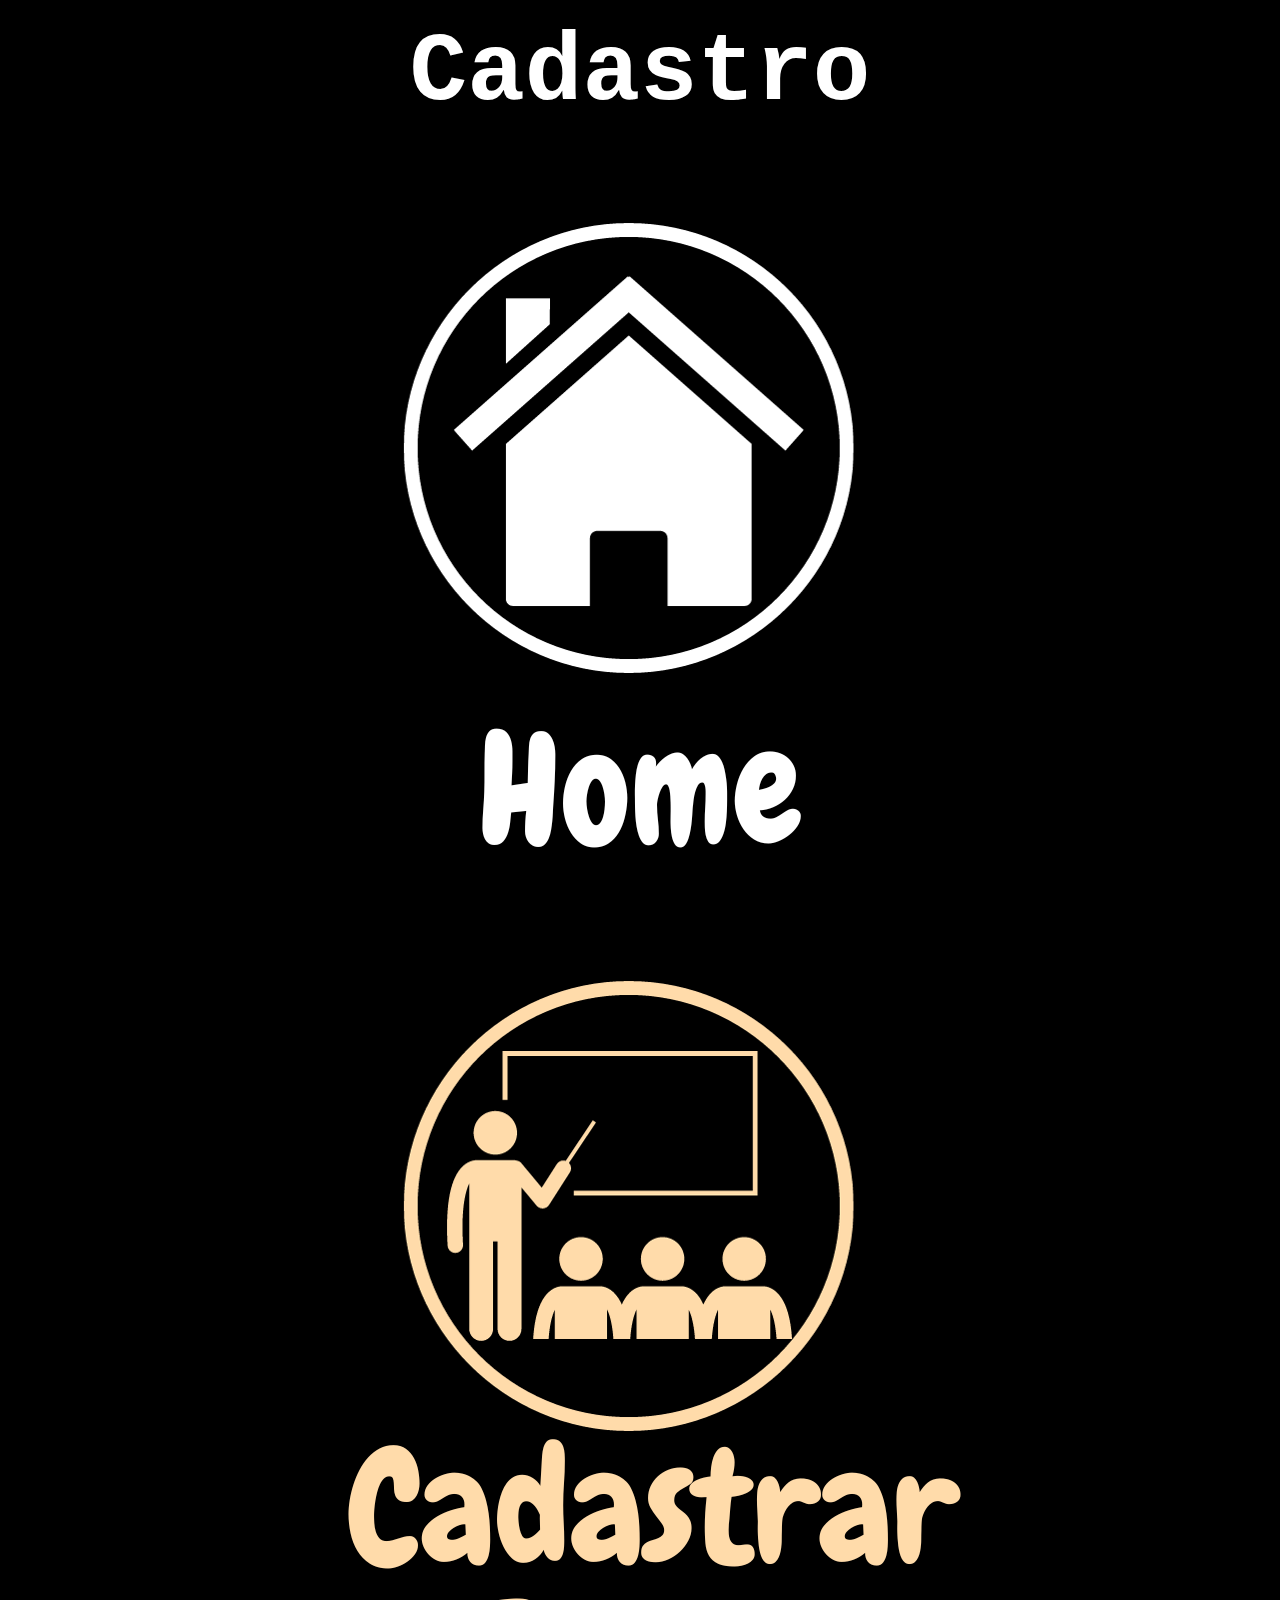
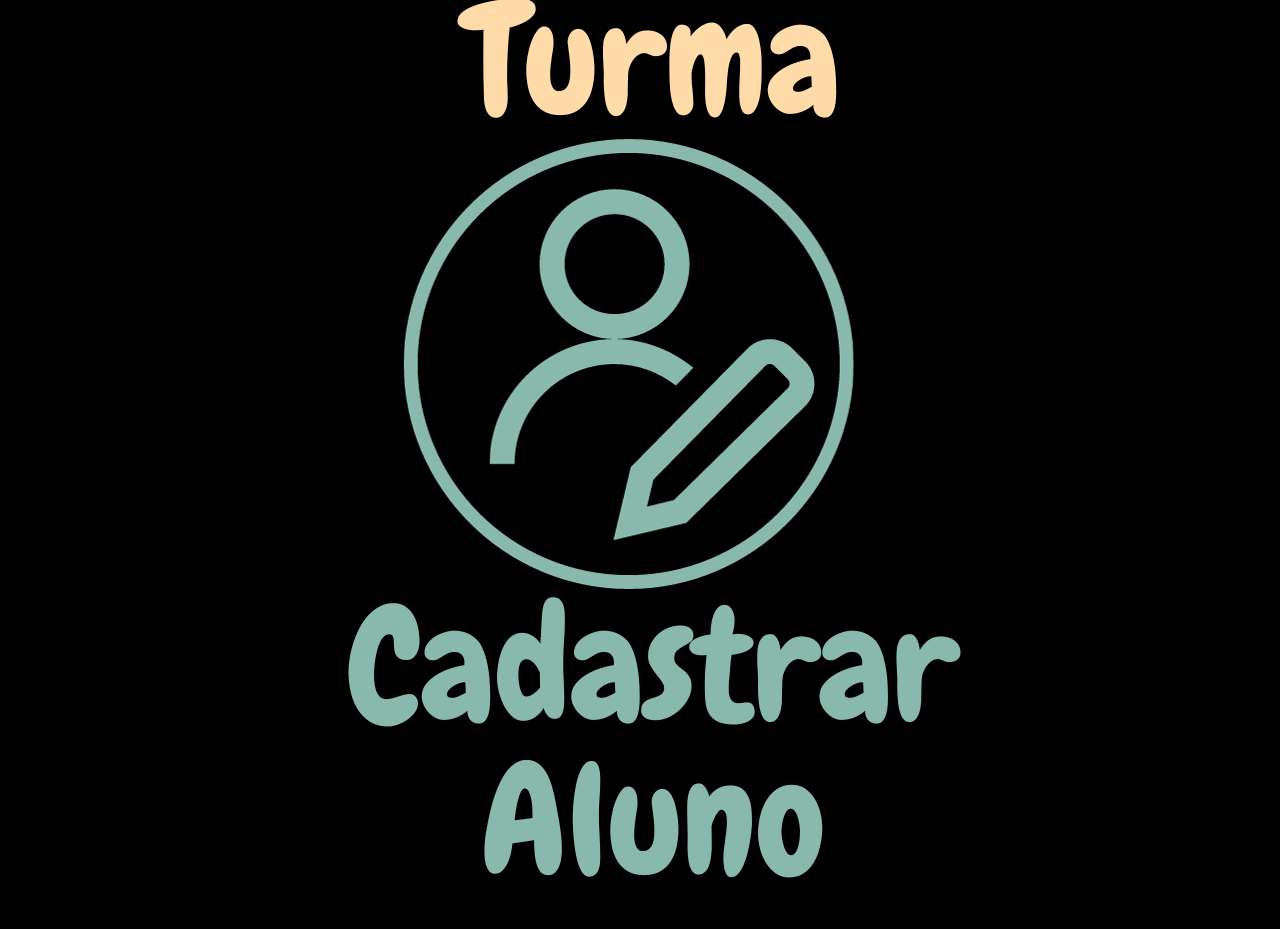
==== Cadastrar.html @ e7a2ad79 "Inicial" ====
<!DOCTYPE html>
<html lang="pt-br">
<head>
    <meta charset="UTF-8">
    <meta name="viewport" content="width=device-width, initial-scale=1.0">
    <link rel = "stylesheet" href="styles.css">
    <title>Cadastro</title>
</head>
<body>
    <h1 class="principal">Cadastro</h1>  
    <ul>
        <li class="icones">
            <a class="container__botao__cadastro" href="/index.html">
                <img src="Icones/Home.png">
            </a>
            <a class="container__botao__consulta" href="/Cadastrar_turma.html">
                <img src="Icones/Cadastrar Turma 750X750.png">
            </a>
            <a class="container__botao__exclui" href="/Cadastrar_aluno.html">
                <img src="Icones/Cadastrar aluno 750X750.png">
            </a>
        <li>
    </ul>
</body>
</html>
---- styles.css ----
:root{
    --cor-de-fundo: #000000;
    --cor-de-fundo-selecionado: #262626;
    --cor-da-letra-principal: #ffffff;

}

*{
    margin: 0%;
    padding: 0%;
    border: 0%;
    text-decoration: none;
    
}

body{

    background-color: var(--cor-de-fundo);
    color: var(--cor-da-letra-principal);
    font-size: 2rem;
    padding-top: 1.5%;
    
}

.principal{

    font-family: 'Courier New', Courier, monospace;
    font-size: 6rem;
    text-align: center;

}

.icones{

    text-align: center;
    padding-top: 7%;
}

.icones_pequenos{

    text-align: center;
    padding-top: 0%;
}

.container{

    height: auto;

}

.container__botao__grande:hover{

    background-color: var(--cor-de-fundo-selecionado);

    
}

.container__botao__pequeno{

    size-adjust: 70%;
    width: 50%;
    padding-top: 0%;
}
.container__botao__pequeno:hover{
       background-color: var(--cor-de-fundo-selecionado);   
}

.footer{
    background-color: var(--cor-de-fundo-selecionado);
    font-size: 1.5rem;
    position: fixed;
    bottom: 0;
    width: 100%;
}

.creditos{
    font-size: 4rem;
    text-align: left;

}
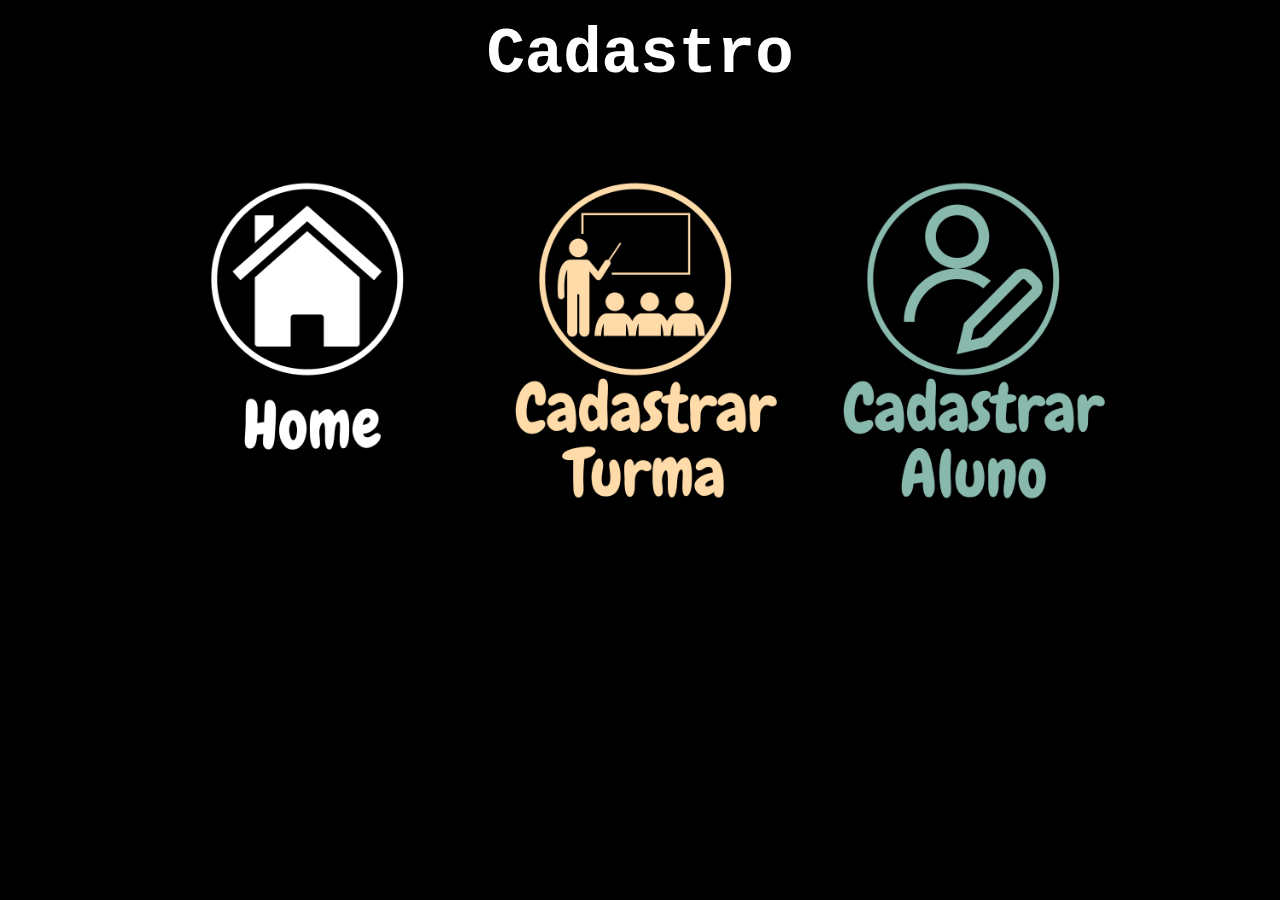
==== commit d9c4202b: "novo" ====
--- a/Cadastrar.html
+++ b/Cadastrar.html
@@ -11,13 +11,13 @@
     <ul>
         <li class="icones">
             <a class="container__botao__cadastro" href="/index.html">
-                <img src="Icones/Home.png">
+                <img width=25% src="Icones/Home.png">
             </a>
             <a class="container__botao__consulta" href="/Cadastrar_turma.html">
-                <img src="Icones/Cadastrar Turma 750X750.png">
+                <img width=25% src="Icones/Cadastrar Turma 750X750.png">
             </a>
             <a class="container__botao__exclui" href="/Cadastrar_aluno.html">
-                <img src="Icones/Cadastrar aluno 750X750.png">
+                <img width=25% src="Icones/Cadastrar aluno 750X750.png">
             </a>
         <li>
     </ul>
--- a/styles.css
+++ b/styles.css
@@ -10,7 +10,7 @@
     padding: 0%;
     border: 0%;
     text-decoration: none;
-    
+ 
 }
 
 body{
@@ -25,7 +25,7 @@
 .principal{
 
     font-family: 'Courier New', Courier, monospace;
-    font-size: 6rem;
+    font-size: 4rem;
     text-align: center;
 
 }
@@ -37,22 +37,18 @@
 }
 
 .icones_pequenos{
-
     text-align: center;
-    padding-top: 0%;
+    padding: 1% 1% 1% 1%;
 }
 
-.container{
-
-    height: auto;
-
+.container__botao__grande{
+    margin: auto;
+    text-align: center;
 }
 
 .container__botao__grande:hover{
 
     background-color: var(--cor-de-fundo-selecionado);
-
-    
 }
 
 .container__botao__pequeno{
@@ -67,14 +63,31 @@
 
 .footer{
     background-color: var(--cor-de-fundo-selecionado);
-    font-size: 1.5rem;
+    color: var(--cor-da-letra-principal);
+    text-align: center;
+    font-size: 1rem;
     position: fixed;
     bottom: 0;
     width: 100%;
+    padding: 1% 0% 1% 0%;
 }
 
 .creditos{
     font-size: 4rem;
     text-align: left;
 
+}
+
+.box__tag{
+    color: white;
+    position: relative;
+    top: 50%;
+    left: 50%;
+    transform: translate(-50%,-50%);
+    background-color: rgba(0, 0, 0.5, 0.6);
+    padding: 19px;
+    border-radius: 15px;
+    width: 70%;
+    text-align: center;
+    font-size: 26px;
 }